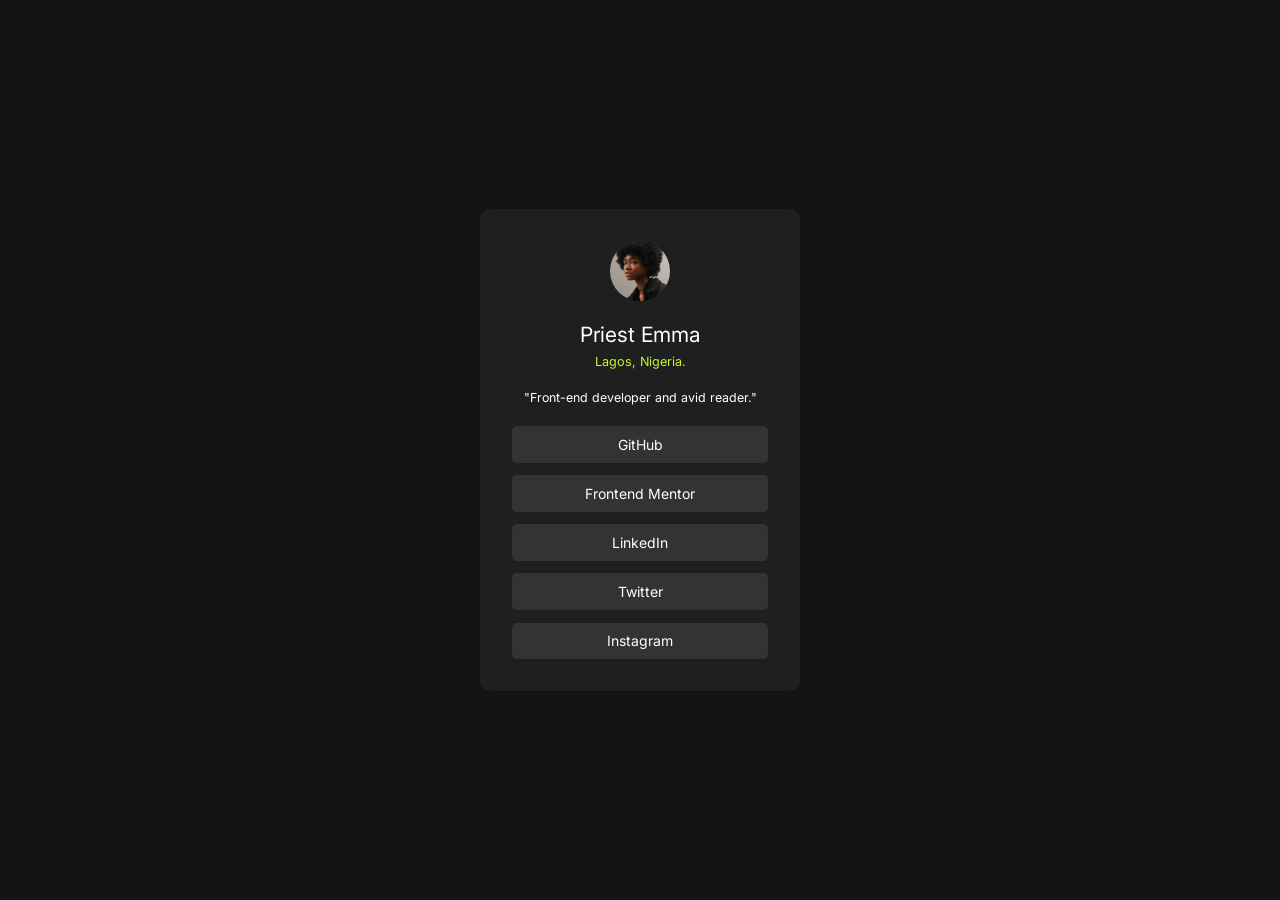
==== social-links-profile-main/index.html @ 20cb9922 "Added socail links profile main folder" ====
<!doctype html>
<html lang="en">
  <head>
    <meta charset="UTF-8" />
    <meta name="viewport" content="width=device-width, initial-scale=1.0" />
    <!-- displays site properly based on user's device -->
    <link rel="preconnect" href="https://fonts.googleapis.com" />
    <link rel="preconnect" href="https://fonts.gstatic.com" crossorigin />
    <link
      href="https://fonts.googleapis.com/css2?family=Inter:ital,opsz,wght@0,14..32,100..900;1,14..32,100..900&display=swap"
      rel="stylesheet"
    />

    <link
      rel="icon"
      type="image/png"
      sizes="32x32"
      href="./assets/images/favicon-32x32.png"
    />
    <link rel="stylesheet" href="style.css" />

    <title>Frontend Mentor | Social links profile</title>
  </head>
  <body>
    <main class="main">
      <article class="card">
        <img src="./assets/images/avatar-jessica.jpeg" alt="image 1" />

        <h2 class="card-name">Priest Emma</h2>
        <p class="location">Lagos, Nigeria.</p>
        <p class="about">"Front-end developer and avid reader."</p>

        <div class="links">
          <a href="https://github.com/PriestEmma" tabindex="1">GitHub </a>
          <a href="https://www.frontendmentor.io/profile/PriestEmma">
            Frontend Mentor
          </a>
          <a href="https://www.linkedin.com/in/emmanuelessien11223344">
            LinkedIn
          </a>
          <a href="#"> Twitter </a>
          <a href="#"> Instagram </a>
        </div>
      </article>
    </main>
  </body>
</html>
---- social-links-profile-main/style.css ----
*,
*::before,
*::after {
  padding: 0;
  margin: 0;
  box-sizing: border-box;
}

:root {
  --green: hsl(75, 94%, 57%);
  --white: hsl(0, 0%, 100%);
  --grey-700: hsl(0, 0%, 20%);
  --grey-800: hsl(0, 0%, 12%);
  --grey-900: hsl(0, 0%, 8%);
}

a {
  text-decoration: none;
  padding: 0.7rem;
  color: var(--white);
  background: var(--grey-700);
  border-radius: 5px;
  cursor: pointer;
  font-size: clamp(0.9rem, calc(1.5vw + 0.4rem), 1rem);
}

a:hover {
  background: var(--green);
  color: var(--grey-900);
}

a:focus {
  background: var(--green);
  color: var(--grey-900);
}

a:focus-visible {
  outline: 2px solid blue;
  outline-offset: 3px;
}

body,
html {
  font-family: 'inter', sans-serif;
  font-size: 14px;
}

.main {
  height: 100vh;
  height: 100dvh;
  background: var(--grey-900);
  padding: 1rem;
  display: grid;
  grid-template-columns: 1fr;
  place-items: center;

  img {
    width: 60px;
    height: 60px;
    border-radius: 50%;
  }
}

.main h2 {
  margin: 1.3rem 0 0.5rem;
  color: var(--white);
  font-weight: 400;
}

.main p.location {
  color: var(--green);
  margin-bottom: 1.5rem;
  font-size: clamp(0.9rem, calc(0.8rem - 0.3vw), 0.98rem);
}

.main p.about {
  color: var(--white);
  font-weight: 400;
  padding: 0 0.5rem;
  font-size: clamp(0.89rem, calc(1rem - 0.3vw), 0.9rem);
}

.main .card {
  background: var(--grey-800);
  border-radius: 10px;
  max-width: 320px;
  justify-items: center;
  text-align: center;
  padding: 1.3rem;
}

.main .links {
  display: flex;
  flex-direction: column;
  gap: 0.9rem;
  width: 100%;
  margin-top: 1.5rem;
}

@media (min-width: 400px) {
  .main .card {
    width: 100%;
    padding: 2.3rem;
  }
}
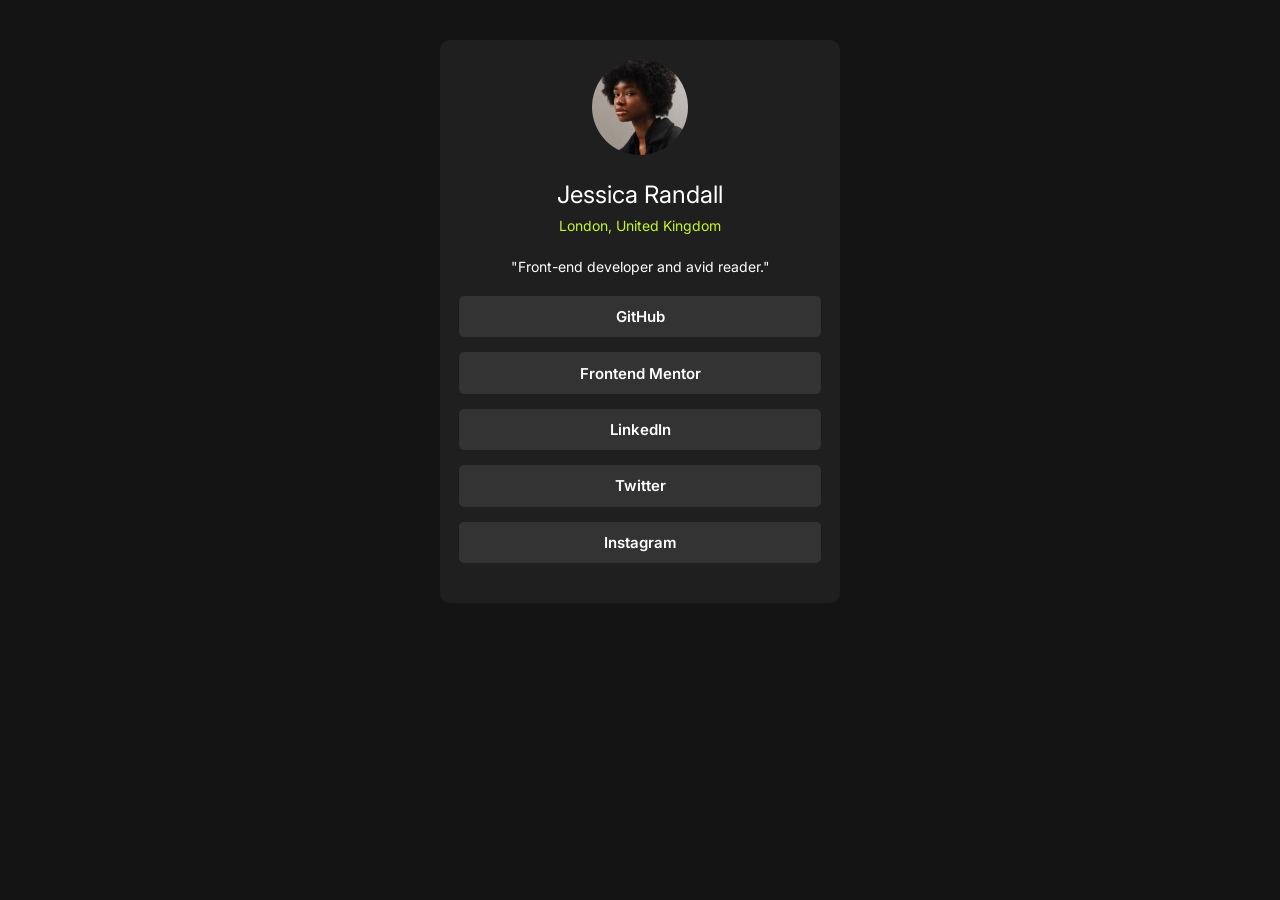
==== commit 181f6ab8: "Updated the sizes of my layout" ====
--- a/social-links-profile-main/index.html
+++ b/social-links-profile-main/index.html
@@ -26,21 +26,29 @@
       <article class="card">
         <img src="./assets/images/avatar-jessica.jpeg" alt="image 1" />
 
-        <h2 class="card-name">Priest Emma</h2>
-        <p class="location">Lagos, Nigeria.</p>
+        <h2 class="card-name">Jessica Randall</h2>
+        <p class="location">London, United Kingdom</p>
         <p class="about">"Front-end developer and avid reader."</p>
 
-        <div class="links">
-          <a href="https://github.com/PriestEmma" tabindex="1">GitHub </a>
-          <a href="https://www.frontendmentor.io/profile/PriestEmma">
-            Frontend Mentor
-          </a>
-          <a href="https://www.linkedin.com/in/emmanuelessien11223344">
-            LinkedIn
-          </a>
-          <a href="#"> Twitter </a>
-          <a href="#"> Instagram </a>
-        </div>
+        <ul class="links">
+          <li>
+            <a href="https://github.com/PriestEmma" tabindex="1">GitHub </a>
+          </li>
+          <li>
+            <a href="https://www.frontendmentor.io/profile/PriestEmma">
+              Frontend Mentor
+            </a>
+          </li>
+          <li>
+            <a href="https://www.linkedin.com/in/emmanuelessien11223344">
+              LinkedIn
+            </a>
+          </li>
+
+          <li><a href="#"> Twitter </a></li>
+
+          <li><a href="#"> Instagram </a></li>
+        </ul>
       </article>
     </main>
   </body>
--- a/social-links-profile-main/style.css
+++ b/social-links-profile-main/style.css
@@ -16,12 +16,18 @@
 
 a {
   text-decoration: none;
+  color: var(--white);
+  font-weight: 600;
+  font-size: 0.9375rem;
   padding: 0.7rem;
-  color: var(--white);
+  display: block;
   background: var(--grey-700);
   border-radius: 5px;
   cursor: pointer;
-  font-size: clamp(0.9rem, calc(1.5vw + 0.4rem), 1rem);
+}
+
+li {
+  list-style: none;
 }
 
 a:hover {
@@ -29,34 +35,25 @@
   color: var(--grey-900);
 }
 
-a:focus {
-  background: var(--green);
-  color: var(--grey-900);
-}
-
 a:focus-visible {
-  outline: 2px solid blue;
+  outline: 2px solid var(--green);
   outline-offset: 3px;
 }
 
 body,
 html {
   font-family: 'inter', sans-serif;
-  font-size: 14px;
 }
 
 .main {
-  height: 100vh;
-  height: 100dvh;
+  min-height: 100vh;
+  min-height: 100dvh;
   background: var(--grey-900);
-  padding: 1rem;
-  display: grid;
-  grid-template-columns: 1fr;
-  place-items: center;
+  padding: 2.5rem 2rem;
 
   img {
-    width: 60px;
-    height: 60px;
+    width: 6rem;
+    height: 6rem;
     border-radius: 50%;
   }
 }
@@ -70,36 +67,30 @@
 .main p.location {
   color: var(--green);
   margin-bottom: 1.5rem;
-  font-size: clamp(0.9rem, calc(0.8rem - 0.3vw), 0.98rem);
+  font-size: 0.875rem;
 }
 
 .main p.about {
   color: var(--white);
+  font-size: 0.875rem;
   font-weight: 400;
-  padding: 0 0.5rem;
-  font-size: clamp(0.89rem, calc(1rem - 0.3vw), 0.9rem);
 }
 
 .main .card {
   background: var(--grey-800);
   border-radius: 10px;
-  max-width: 320px;
+  max-width: 25rem;
+  width: 100%;
+  margin-inline: auto;
+  padding: 1.2rem;
   justify-items: center;
   text-align: center;
-  padding: 1.3rem;
 }
 
 .main .links {
   display: flex;
+  width: 100%;
   flex-direction: column;
-  gap: 0.9rem;
-  width: 100%;
-  margin-top: 1.5rem;
+  margin-block: 1.32rem;
+  gap: 0.9375rem;
 }
-
-@media (min-width: 400px) {
-  .main .card {
-    width: 100%;
-    padding: 2.3rem;
-  }
-}
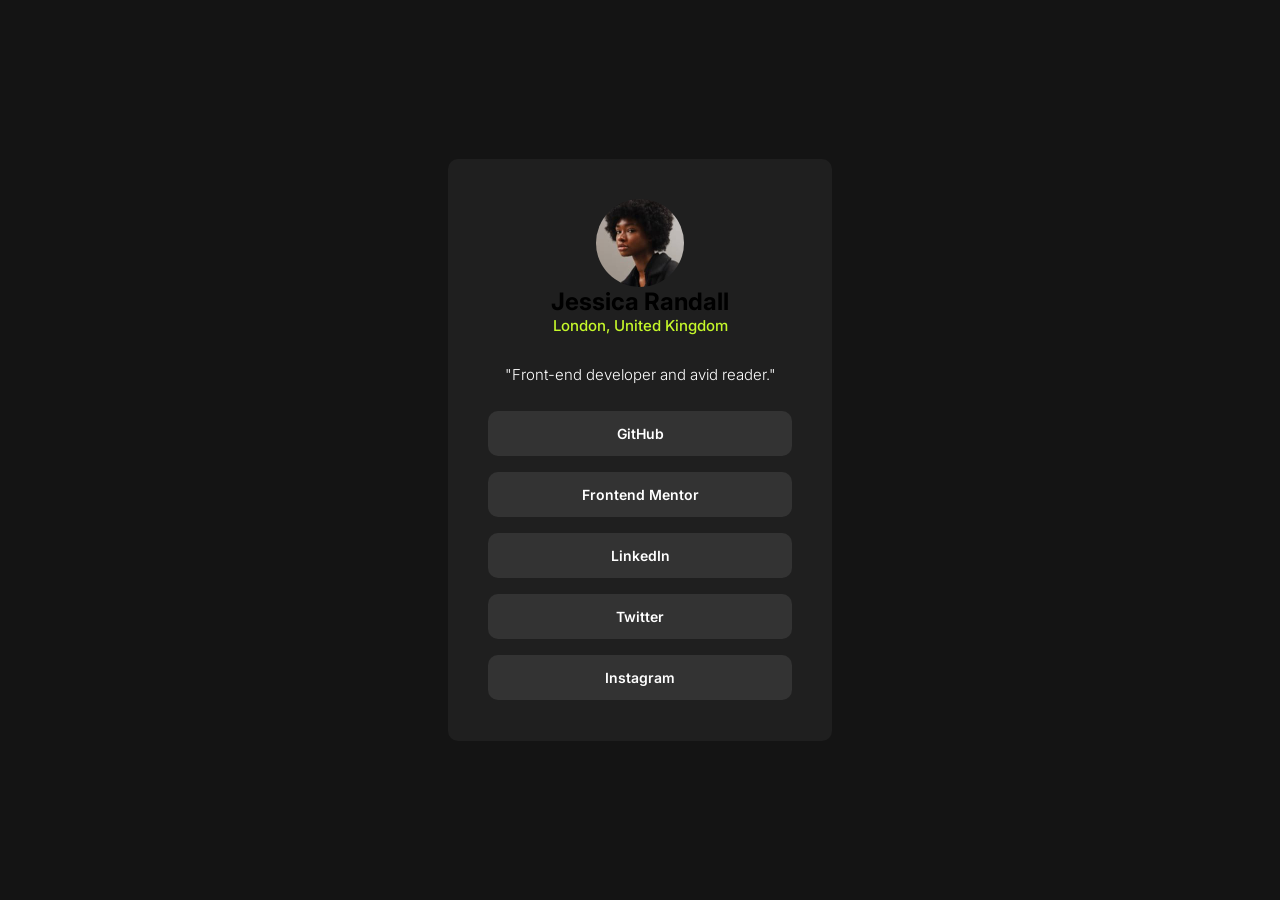
==== commit 7de31962: "Removed tabIndex and added nav for accessibility" ====
--- a/social-links-profile-main/index.html
+++ b/social-links-profile-main/index.html
@@ -24,31 +24,36 @@
   <body>
     <main class="main">
       <article class="card">
-        <img src="./assets/images/avatar-jessica.jpeg" alt="image 1" />
+        <img
+          src="./assets/images/avatar-jessica.jpeg"
+          alt="Jessica Randall's profile photo"
+        />
 
-        <h2 class="card-name">Jessica Randall</h2>
+        <h1 class="card-name">Jessica Randall</h1>
         <p class="location">London, United Kingdom</p>
         <p class="about">"Front-end developer and avid reader."</p>
 
-        <ul class="links">
-          <li>
-            <a href="https://github.com/PriestEmma" tabindex="1">GitHub </a>
-          </li>
-          <li>
-            <a href="https://www.frontendmentor.io/profile/PriestEmma">
-              Frontend Mentor
-            </a>
-          </li>
-          <li>
-            <a href="https://www.linkedin.com/in/emmanuelessien11223344">
-              LinkedIn
-            </a>
-          </li>
+        <nav aria-label="Social links">
+          <ul class="links">
+            <li>
+              <a href="https://github.com/PriestEmma">GitHub</a>
+            </li>
+            <li>
+              <a href="https://www.frontendmentor.io/profile/PriestEmma"
+                >Frontend Mentor</a
+              >
+            </li>
+            <li>
+              <a href="https://www.linkedin.com/in/emmanuelessien11223344"
+                >LinkedIn</a
+              >
+            </li>
 
-          <li><a href="#"> Twitter </a></li>
+            <li><a href="#">Twitter</a></li>
 
-          <li><a href="#"> Instagram </a></li>
-        </ul>
+            <li><a href="#">Instagram</a></li>
+          </ul>
+        </nav>
       </article>
     </main>
   </body>
--- a/social-links-profile-main/style.css
+++ b/social-links-profile-main/style.css
@@ -18,11 +18,11 @@
   text-decoration: none;
   color: var(--white);
   font-weight: 600;
-  font-size: 0.9375rem;
-  padding: 0.7rem;
+  font-size: 0.875rem;
+  padding: 0.875rem;
   display: block;
   background: var(--grey-700);
-  border-radius: 5px;
+  border-radius: 10px;
   cursor: pointer;
 }
 
@@ -49,41 +49,48 @@
   min-height: 100vh;
   min-height: 100dvh;
   background: var(--grey-900);
-  padding: 2.5rem 2rem;
+  padding: 0rem 2rem;
+  display: flex;
+  justify-content: center;
+  align-items: center;
 
   img {
-    width: 6rem;
-    height: 6rem;
+    width: 5.5rem;
+    height: 5.5rem;
+    display: block;
+    margin: 0 auto;
     border-radius: 50%;
   }
 }
 
 .main h2 {
-  margin: 1.3rem 0 0.5rem;
   color: var(--white);
-  font-weight: 400;
+  font-weight: 600;
+  font-size: 1.5625rem;
+  margin-block: 1.9375rem 0.6rem;
 }
 
 .main p.location {
   color: var(--green);
-  margin-bottom: 1.5rem;
-  font-size: 0.875rem;
+  font-weight: 500;
+  font-size: 0.9375rem;
 }
 
 .main p.about {
   color: var(--white);
-  font-size: 0.875rem;
-  font-weight: 400;
+  font-size: 0.9375rem;
+  margin: 1.875rem 0 1.65rem;
+  font-weight: 300;
 }
 
 .main .card {
   background: var(--grey-800);
   border-radius: 10px;
-  max-width: 25rem;
+  max-width: 24rem;
   width: 100%;
   margin-inline: auto;
-  padding: 1.2rem;
-  justify-items: center;
+  padding-inline: 2.5rem;
+  padding-block: 2.55rem 1.4rem;
   text-align: center;
 }
 
@@ -91,6 +98,6 @@
   display: flex;
   width: 100%;
   flex-direction: column;
-  margin-block: 1.32rem;
-  gap: 0.9375rem;
+  margin-block: 1.2rem;
+  gap: 1rem;
 }
